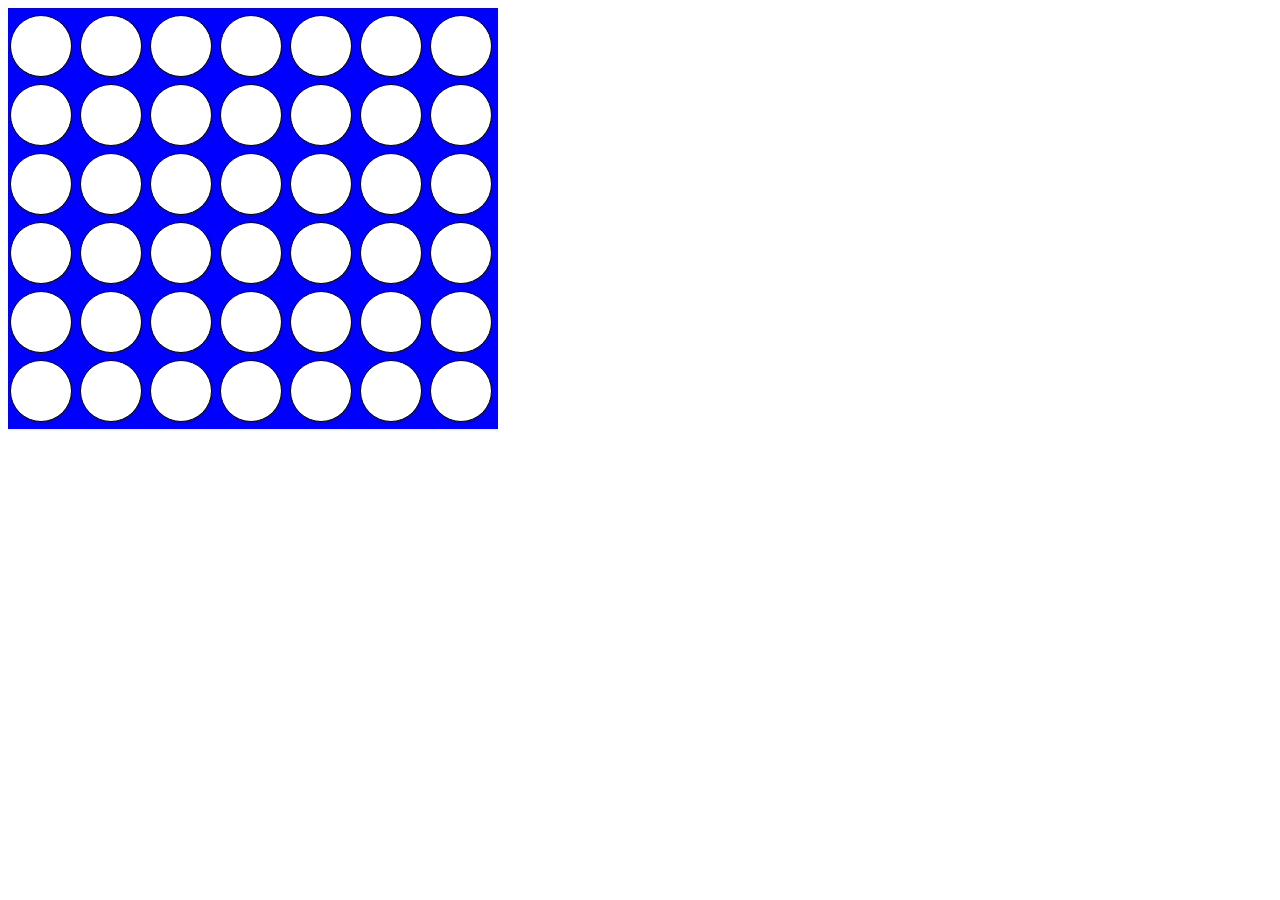
==== puissance4.html @ b41988dd "playable grid with no wins" ====
<!DOCTYPE html>
<html lang="en">

<head>
    <meta charset="utf-8">
    <title>Puissance 4</title>
    <!-- <link href="./style.css" type="text/css" rel="stylesheet"> -->
    <script src="https://ajax.googleapis.com/ajax/libs/jquery/3.4.1/jquery.min.js"></script>
    <link rel="stylesheet" href="./style.css">
    <script src="Hao4Plugin.js"></script>
</head>

<body>
    <main>
        <section>
            <div id="game-area">
                
            </div>
        </section>
    </main>
    <footer>
    </footer>
</body>

</html>
---- style.css ----
.col {
    display: inline-block;
    width: 70px;
    background-color: blue;
}

.col:hover {
    background-color: rgba(0, 0, 255, 0.61);
    cursor: pointer;
}

.row {
    height: 60px;
    width: 60px;
    display: block;
    font-size: 3rem;
    border-radius: 50%;
    border: solid black 1px;
    margin: 7px 2px;
    background-color: white;
}

/* .active {
    background-color: red;
    transform: translateY(-10px);
    transition: 2s;
} */
---- style.css ----
.col {
    display: inline-block;
    width: 70px;
    background-color: blue;
}

.col:hover {
    background-color: rgba(0, 0, 255, 0.61);
    cursor: pointer;
}

.row {
    height: 60px;
    width: 60px;
    display: block;
    font-size: 3rem;
    border-radius: 50%;
    border: solid black 1px;
    margin: 7px 2px;
    background-color: white;
}

/* .active {
    background-color: red;
    transform: translateY(-10px);
    transition: 2s;
} */
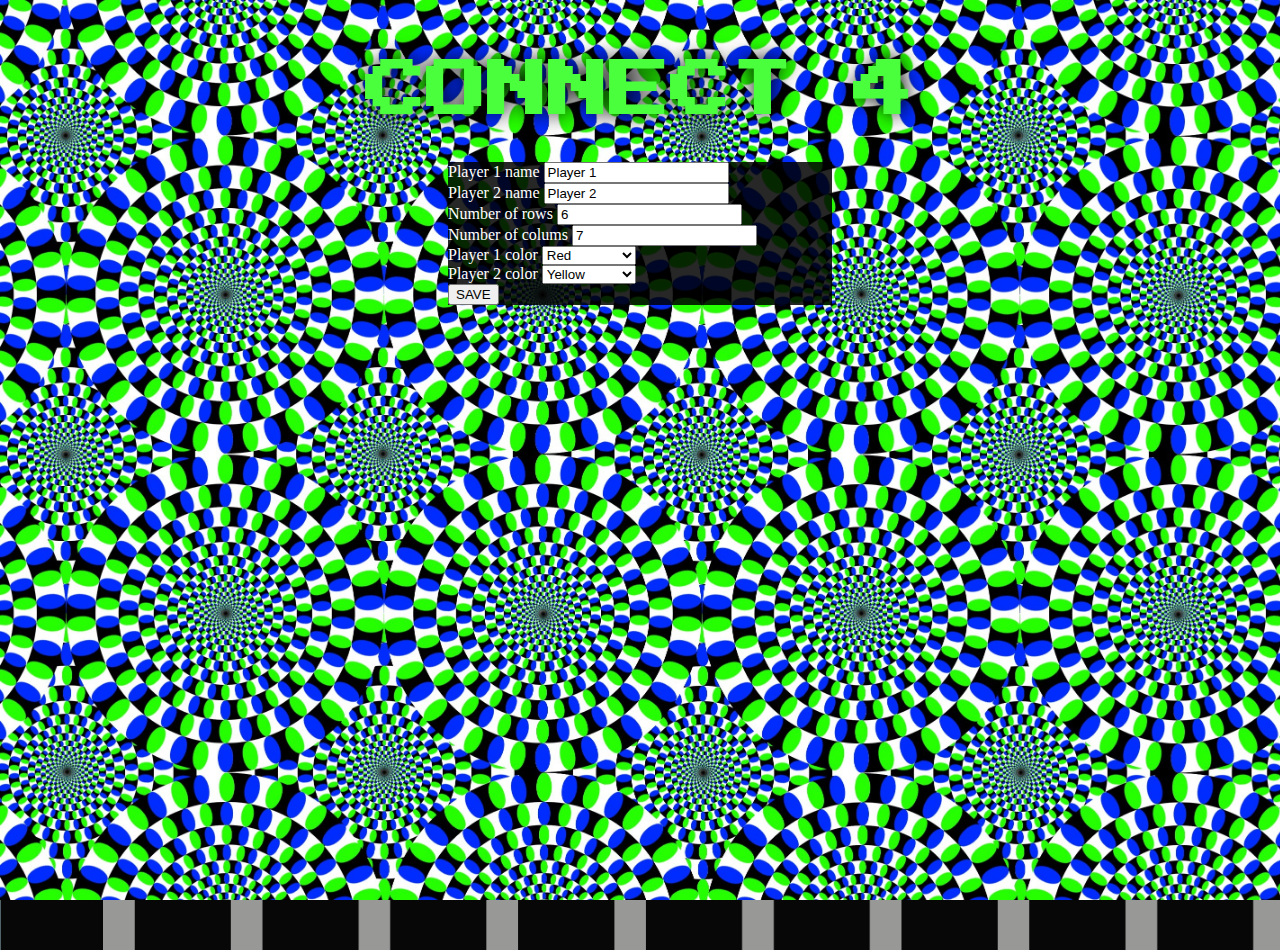
==== commit 818c4196: "added animation" ====
--- a/puissance4.html
+++ b/puissance4.html
@@ -4,18 +4,57 @@
 <head>
     <meta charset="utf-8">
     <title>Puissance 4</title>
-    <!-- <link href="./style.css" type="text/css" rel="stylesheet"> -->
     <script src="https://ajax.googleapis.com/ajax/libs/jquery/3.4.1/jquery.min.js"></script>
-    <link rel="stylesheet" href="./style.css">
+    <link href="./style/style.css" type="text/css" rel="stylesheet">
+    <link href="https://fonts.googleapis.com/css?family=Press+Start+2P&display=swap" rel="stylesheet">
+    <link href="https://fonts.googleapis.com/css?family=Muli&display=swap" rel="stylesheet">
     <script src="Hao4Plugin.js"></script>
 </head>
 
 <body>
     <main>
-        <section>
+        <section id="welcome-page">
+            <h1 id="game-title">CONNECT 4</h1>
+            <div class="setting-form" id="game-settings">
+                <div><label for="settings-p1name">Player 1 name </label><input value="Player 1" type="text"
+                        name="settings-p1name" id="settings-p1name" autocomplete="off" /></div>
+                <div><label for="settings-p2name">Player 2 name </label><input value="Player 2" type="text"
+                        name="settings-p2name" id="settings-p2name" autocomplete="off" /></div>
+                <div><label for="settings-rows">Number of rows </label><input value="6" type="number"
+                        name="settings-rows" id="settings-rows" autocomplete="off" /></div>
+                <div><label for="settings-cols">Number of colums </label><input value="7" type="number"
+                        name="settings-cols" id="settings-cols" autocomplete="off" /></div>
+                <div>
+                    <label for="settings-p1color">Player 1 color</label>
+                    <select name="color" id="settings-p1color">
+                        <option value="red">Red</option>
+                        <option value="yellow">Yellow</option>
+                        <option value="purple">Purple</option>
+                        <option value="turquoise">Turquoise</option>
+                        <option value="aquamarine">Aquamarine</option>
+                        <option value="chartreuse">Chartreuse</option>
+                    </select>
+                </div>
+                <div>
+                    <label for="settings-p2color">Player 2 color</label>
+                    <select name="color" id="settings-p2color">
+                        <option value="yellow">Yellow</option>
+                        <option value="red">Red</option>
+                        <option value="purple">Purple</option>
+                        <option value="turquoise">Turquoise</option>
+                        <option value="aquamarine">Aquamarine</option>
+                        <option value="chartreuse">Chartreuse</option>
+                    </select>
+                </div>
+                <button id="settings-save">SAVE</button>
+            </div>
+        </section>
+        <section style="display: flex;justify-content: center;margin-top: 50px;">
+            <div class="pscore"><span class="pname" id="P1name"></span><span id="P1score"></span></div>
             <div id="game-area">
-                
+
             </div>
+            <div class="pscore" style="text-align: end;"><span class="pname" id="P2name"></span><span id="P2score"></span></div>
         </section>
     </main>
     <footer>
--- a/style/style.css
+++ b/style/style.css
@@ -0,0 +1,123 @@
+body {
+    background-color: lightblue;
+    background-image: url('./../img/background.png');
+    background-repeat: no-repeat;
+    background-size: cover;
+    margin: 0;
+}
+
+#welcome-page {
+    height: 100vh;
+    background-image: url('./../img/516293.jpg');
+    background-repeat: no-repeat;
+    background-size: cover;
+}
+
+#game-title {
+    margin-top: 0;
+    text-align: center;
+    color: #4aff3b;
+    font-family: 'Press Start 2P', cursive;
+    font-size: 3.8rem;
+    text-shadow: rgb(0, 0, 0) 1px 0 20px;
+    padding-top: 60px;
+}
+
+.setting-form{
+    background-color: rgba(0, 0, 0, 0.849);
+    width: 30%;
+    margin: 0 auto;
+    color: white;
+}
+
+#borderboard {
+    padding: 15px;
+    /* background-color: slateblue; */
+    background-color: #757575;
+    border-radius: 20px;
+}
+
+.col {
+    display: inline-block;
+    background-color: #757575;
+    /* background-color: slateblue; */
+    border-radius: 15px;
+}
+
+.col:hover {
+    background-color: #4b4b4b;
+    ;
+    cursor: pointer;
+}
+
+.row {
+    height: 80px;
+    width: 80px;
+    display: block;
+    font-size: 3rem;
+    border-radius: 50%;
+    border: solid black 2px;
+    margin: 6px 4px;
+    background-color: white;
+    transition: transform 0.4s;
+    transition-timing-function: ease-in;
+    opacity: 0;
+}
+
+#placeholder {
+    display: flex;
+    padding: 0 15px;
+    /* border: 1px solid black; */
+}
+
+
+.phcol {
+    opacity: 0;
+    border: solid black 2px;
+    border-radius: 50%;
+    height: 80px;
+    width: 80px;
+    margin: 4px 4px;
+}
+
+.active {
+    opacity: 1;
+}
+
+.pepega {
+    background-image: url('./../img/pepega.png');
+    background-repeat: no-repeat;
+    background-size: 100% 100%;
+}
+
+.minglee {
+    background-image: url('./../img/minglee.png');
+    background-repeat: no-repeat;
+    background-size: 100% 100%;
+}
+
+.scoreboard {
+    text-align: center;
+    margin-bottom: 5px;
+    cursor: pointer;
+}
+
+.backborder{
+    background-color: slategrey;
+}
+
+#currentplayer {
+    margin: 0 auto;
+    font-size: 1.6rem;
+    font-family: 'Press Start 2P', cursive;
+    /* text-shadow: 2px 2px 8px rgb(99, 99, 99); */
+    text-shadow: 2px 2px 4px slateblue;
+}
+
+.pscore {
+    width: 30%;
+    font-size: 2.2rem;
+    /* font-family: 'Muli', sans-serif; */
+    font-family: 'Press Start 2P', cursive;
+    color: white;
+}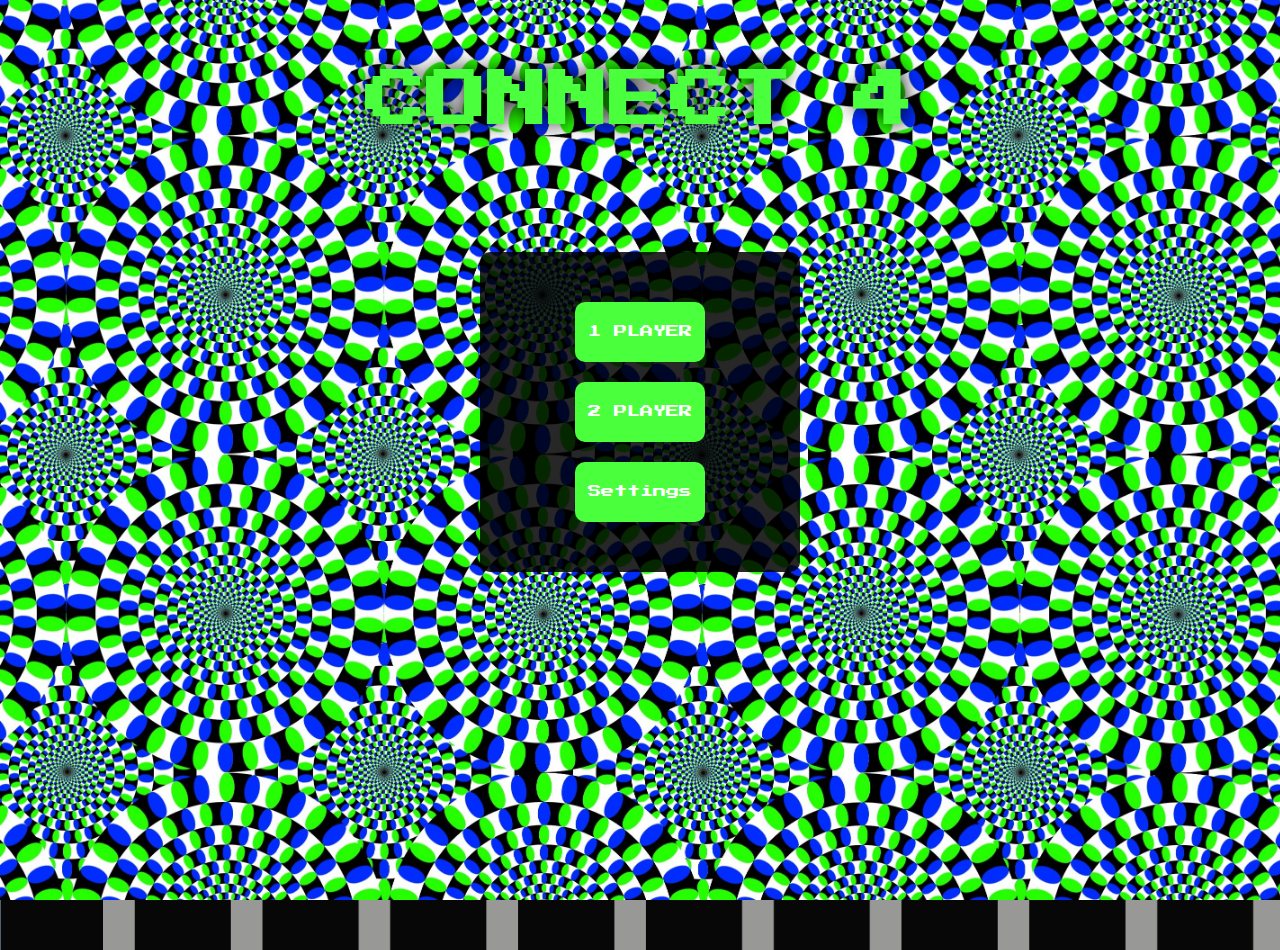
==== commit 212cf4da: "added random AI" ====
--- a/puissance4.html
+++ b/puissance4.html
@@ -15,36 +15,54 @@
     <main>
         <section id="welcome-page">
             <h1 id="game-title">CONNECT 4</h1>
+            <div class="setting-form" id="main-menu">
+                <div class="main-btn">
+                    <button id="btn-1-player">1 PLAYER</button>
+                    <button id="btn-2-player">2 PLAYER</button>
+                    <button id="btn-settings">Settings</button>
+                </div>
+            </div>
             <div class="setting-form" id="game-settings">
-                <div><label for="settings-p1name">Player 1 name </label><input value="Player 1" type="text"
-                        name="settings-p1name" id="settings-p1name" autocomplete="off" /></div>
-                <div><label for="settings-p2name">Player 2 name </label><input value="Player 2" type="text"
-                        name="settings-p2name" id="settings-p2name" autocomplete="off" /></div>
-                <div><label for="settings-rows">Number of rows </label><input value="6" type="number"
-                        name="settings-rows" id="settings-rows" autocomplete="off" /></div>
-                <div><label for="settings-cols">Number of colums </label><input value="7" type="number"
-                        name="settings-cols" id="settings-cols" autocomplete="off" /></div>
-                <div>
-                    <label for="settings-p1color">Player 1 color</label>
-                    <select name="color" id="settings-p1color">
-                        <option value="red">Red</option>
-                        <option value="yellow">Yellow</option>
-                        <option value="purple">Purple</option>
-                        <option value="turquoise">Turquoise</option>
-                        <option value="aquamarine">Aquamarine</option>
-                        <option value="chartreuse">Chartreuse</option>
-                    </select>
+                <div class="settings-div">
+                    <div class="player1-div" style="margin-right:10px;">
+                        <h3>Player 1</h3>
+                        <div><label for="settings-p1name">Player 1 name </label><input value="Player 1" type="text"
+                                name="settings-p1name" id="settings-p1name" autocomplete="off" /></div>
+                        <div>
+                            <label for="settings-p1color">Player 1 color</label>
+                            <select name="color" id="settings-p1color">
+                                <option value="red">Red</option>
+                                <option value="yellow">Yellow</option>
+                                <option value="purple">Purple</option>
+                                <option value="turquoise">Turquoise</option>
+                                <option value="aquamarine">Aquamarine</option>
+                                <option value="chartreuse">Chartreuse</option>
+                            </select>
+                        </div>
+                    </div>
+                    <div class="player2-div">
+                        <h3>Player 2</h3>
+                        <div><label for="settings-p2name">Player 2 name </label><input value="Player 2" type="text"
+                                name="settings-p2name" id="settings-p2name" autocomplete="off" /></div>
+                        <div>
+                            <label for="settings-p2color">Player 2 color</label>
+                            <select name="color" id="settings-p2color">
+                                <option value="yellow">Yellow</option>
+                                <option value="red">Red</option>
+                                <option value="purple">Purple</option>
+                                <option value="turquoise">Turquoise</option>
+                                <option value="aquamarine">Aquamarine</option>
+                                <option value="chartreuse">Chartreuse</option>
+                            </select>
+                        </div>
+                    </div>
                 </div>
-                <div>
-                    <label for="settings-p2color">Player 2 color</label>
-                    <select name="color" id="settings-p2color">
-                        <option value="yellow">Yellow</option>
-                        <option value="red">Red</option>
-                        <option value="purple">Purple</option>
-                        <option value="turquoise">Turquoise</option>
-                        <option value="aquamarine">Aquamarine</option>
-                        <option value="chartreuse">Chartreuse</option>
-                    </select>
+
+                <div class="grid-settings">
+                    <div><label for="settings-rows">Number of rows </label><input value="6" type="number"
+                            name="settings-rows" id="settings-rows" autocomplete="off" /></div>
+                    <div><label for="settings-cols">Number of colums </label><input value="7" type="number"
+                            name="settings-cols" id="settings-cols" autocomplete="off" /></div>
                 </div>
                 <button id="settings-save">SAVE</button>
             </div>
@@ -54,7 +72,8 @@
             <div id="game-area">
 
             </div>
-            <div class="pscore" style="text-align: end;"><span class="pname" id="P2name"></span><span id="P2score"></span></div>
+            <div class="pscore" style="text-align: end;"><span class="pname" id="P2name"></span><span
+                    id="P2score"></span></div>
         </section>
     </main>
     <footer>
--- a/style/style.css
+++ b/style/style.css
@@ -20,24 +20,52 @@
     font-family: 'Press Start 2P', cursive;
     font-size: 3.8rem;
     text-shadow: rgb(0, 0, 0) 1px 0 20px;
-    padding-top: 60px;
-}
-
-.setting-form{
+    padding-top: 70px;
+}
+
+.setting-form {
     background-color: rgba(0, 0, 0, 0.849);
-    width: 30%;
+    width: 25%;
     margin: 0 auto;
     color: white;
+    top: 80px;
+    position: relative;
+    border-radius: 10px;
+    transition: 0.2s;
+}
+
+.main-btn {
+    padding: 30px;
+}
+
+.main-btn button {
+    height: 60px;
+    display: block;
+    width: 50%;
+    margin: 20px auto;
+    cursor: pointer;
+    background-color: #4aff3b;
+    border: none;
+    border-radius: 10px;
+    font-family: 'Press Start 2P', cursive;
+    color: white;
+    transition: 0.2s;
+}
+
+.main-btn button:hover {
+    background-color: #3dc731;
+    transition: 0.2s;
 }
 
 #borderboard {
-    padding: 15px;
+    padding: 0 15px;
     /* background-color: slateblue; */
     background-color: #757575;
     border-radius: 20px;
 }
 
 .col {
+    padding: 15px 0;
     display: inline-block;
     background-color: #757575;
     /* background-color: slateblue; */
@@ -59,6 +87,15 @@
     border: solid black 2px;
     margin: 6px 4px;
     background-color: white;
+}
+
+.pawn {
+    height: 80px;
+    width: 80px;
+    display: block;
+    font-size: 3rem;
+    border-radius: 50%;
+    background-color: white;
     transition: transform 0.4s;
     transition-timing-function: ease-in;
     opacity: 0;
@@ -69,7 +106,6 @@
     padding: 0 15px;
     /* border: 1px solid black; */
 }
-
 
 .phcol {
     opacity: 0;
@@ -78,6 +114,9 @@
     height: 80px;
     width: 80px;
     margin: 4px 4px;
+    background-image: url('./../img/pepeS.gif');
+    background-repeat: no-repeat;
+    background-size: 100% 100%;
 }
 
 .active {
@@ -102,7 +141,7 @@
     cursor: pointer;
 }
 
-.backborder{
+.backborder {
     background-color: slategrey;
 }
 
@@ -112,6 +151,7 @@
     font-family: 'Press Start 2P', cursive;
     /* text-shadow: 2px 2px 8px rgb(99, 99, 99); */
     text-shadow: 2px 2px 4px slateblue;
+    transition: 0.2s;
 }
 
 .pscore {
@@ -120,4 +160,57 @@
     /* font-family: 'Muli', sans-serif; */
     font-family: 'Press Start 2P', cursive;
     color: white;
+}
+
+#reset-btn {
+    display: block;
+    margin: 30px auto;
+    width: 250px;
+    height: 40px;
+    background-color: black;
+    border: none;
+    color: white;
+    cursor: pointer;
+    transition: 0.2s;
+    position: relative;
+}
+
+#reset-btn:hover {
+    transition: 0.2s;
+    top: -2px;
+    left: -1px;
+}
+
+#game-settings h3 {
+    font-family: 'Press Start 2P', cursive;
+}
+
+.settings-div {
+    display: flex;
+}
+
+.grid-settings {
+    margin: 40px 0;
+    padding-right: 180px;
+}
+
+#game-settings {
+    display: none;
+    padding: 20px;
+}
+
+#game-settings .settings-div input {
+    max-width: 200px;
+    margin-top: 20px;
+    margin-bottom: 30px;
+}
+
+.grid-settings input {
+    width: 50px;
+    margin-left: auto;
+}
+
+#settings-save {
+    display: block;
+    margin: 0 auto;
 }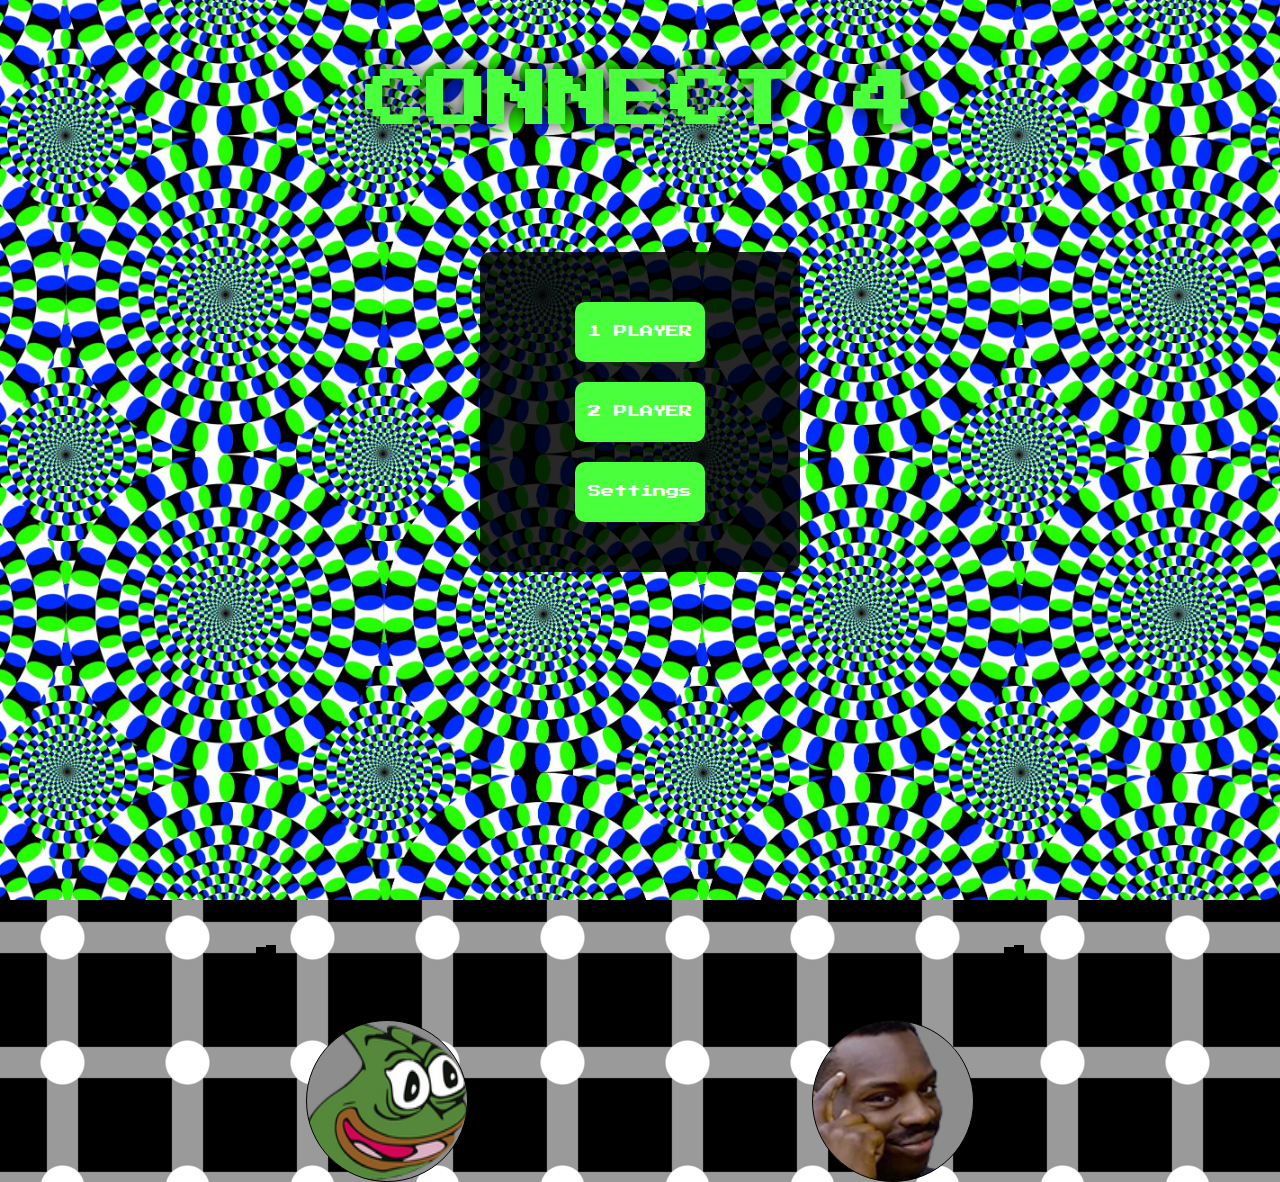
==== commit 1ad5b9ff: "done" ====
--- a/puissance4.html
+++ b/puissance4.html
@@ -67,13 +67,18 @@
                 <button id="settings-save">SAVE</button>
             </div>
         </section>
-        <section style="display: flex;justify-content: center;margin-top: 50px;">
-            <div class="pscore"><span class="pname" id="P1name"></span><span id="P1score"></span></div>
+        <section id="gamesection" style="display: flex;justify-content: center; margin-top: 50px;">
+            <div class="pscore">
+                <span class="pname" id="P1name"></span><span id="P1score"></span>
+                <div class="p1img pepega"></div>
+            </div>
             <div id="game-area">
 
             </div>
             <div class="pscore" style="text-align: end;"><span class="pname" id="P2name"></span><span
-                    id="P2score"></span></div>
+                    id="P2score"></span>
+                <div class="p2img minglee"></div>
+            </div>
         </section>
     </main>
     <footer>
--- a/style/style.css
+++ b/style/style.css
@@ -1,9 +1,11 @@
 body {
     background-color: lightblue;
-    background-image: url('./../img/background.png');
-    background-repeat: no-repeat;
-    background-size: cover;
+    /* background-image: url('./../img/background.png'); */
+    background-image: url('./../img/Grid_illusion.webp');
+    /* background-repeat: no-repeat; */
+    /* background-size: cover; */
     margin: 0;
+    overflow: hidden;
 }
 
 #welcome-page {
@@ -59,16 +61,16 @@
 
 #borderboard {
     padding: 0 15px;
-    /* background-color: slateblue; */
-    background-color: #757575;
+    /* background-color: #757575; */
+    background-color: rgb(36, 36, 36);
     border-radius: 20px;
 }
 
 .col {
     padding: 15px 0;
     display: inline-block;
-    background-color: #757575;
-    /* background-color: slateblue; */
+    /* background-color: #757575; */
+    background-color: rgb(36, 36, 36);
     border-radius: 15px;
 }
 
@@ -86,7 +88,7 @@
     border-radius: 50%;
     border: solid black 2px;
     margin: 6px 4px;
-    background-color: white;
+    background-color: #e1e1e1;
 }
 
 .pawn {
@@ -135,6 +137,22 @@
     background-size: 100% 100%;
 }
 
+.p1img, .p2img {
+    height: 160px;
+    width: 160px;
+    display: block;
+    margin-top: 35px;
+    margin-left: 50px;
+    border: solid 1px black;
+    border-radius: 50%;
+    background-color: rgb(141, 141, 141);
+}
+
+.p2img {
+    margin-left: auto;
+    margin-right: 50px;
+}
+
 .scoreboard {
     text-align: center;
     margin-bottom: 5px;
@@ -150,7 +168,7 @@
     font-size: 1.6rem;
     font-family: 'Press Start 2P', cursive;
     /* text-shadow: 2px 2px 8px rgb(99, 99, 99); */
-    text-shadow: 2px 2px 4px slateblue;
+    text-shadow: 2px 2px 4px black;
     transition: 0.2s;
 }
 
@@ -160,6 +178,11 @@
     /* font-family: 'Muli', sans-serif; */
     font-family: 'Press Start 2P', cursive;
     color: white;
+}
+
+.pscore .pname {
+    background-color: black;
+    padding: 3px 5px;
 }
 
 #reset-btn {
@@ -213,4 +236,9 @@
 #settings-save {
     display: block;
     margin: 0 auto;
+}
+
+#P1score, #P2score {
+    background-color: black;
+    padding: 5px;
 }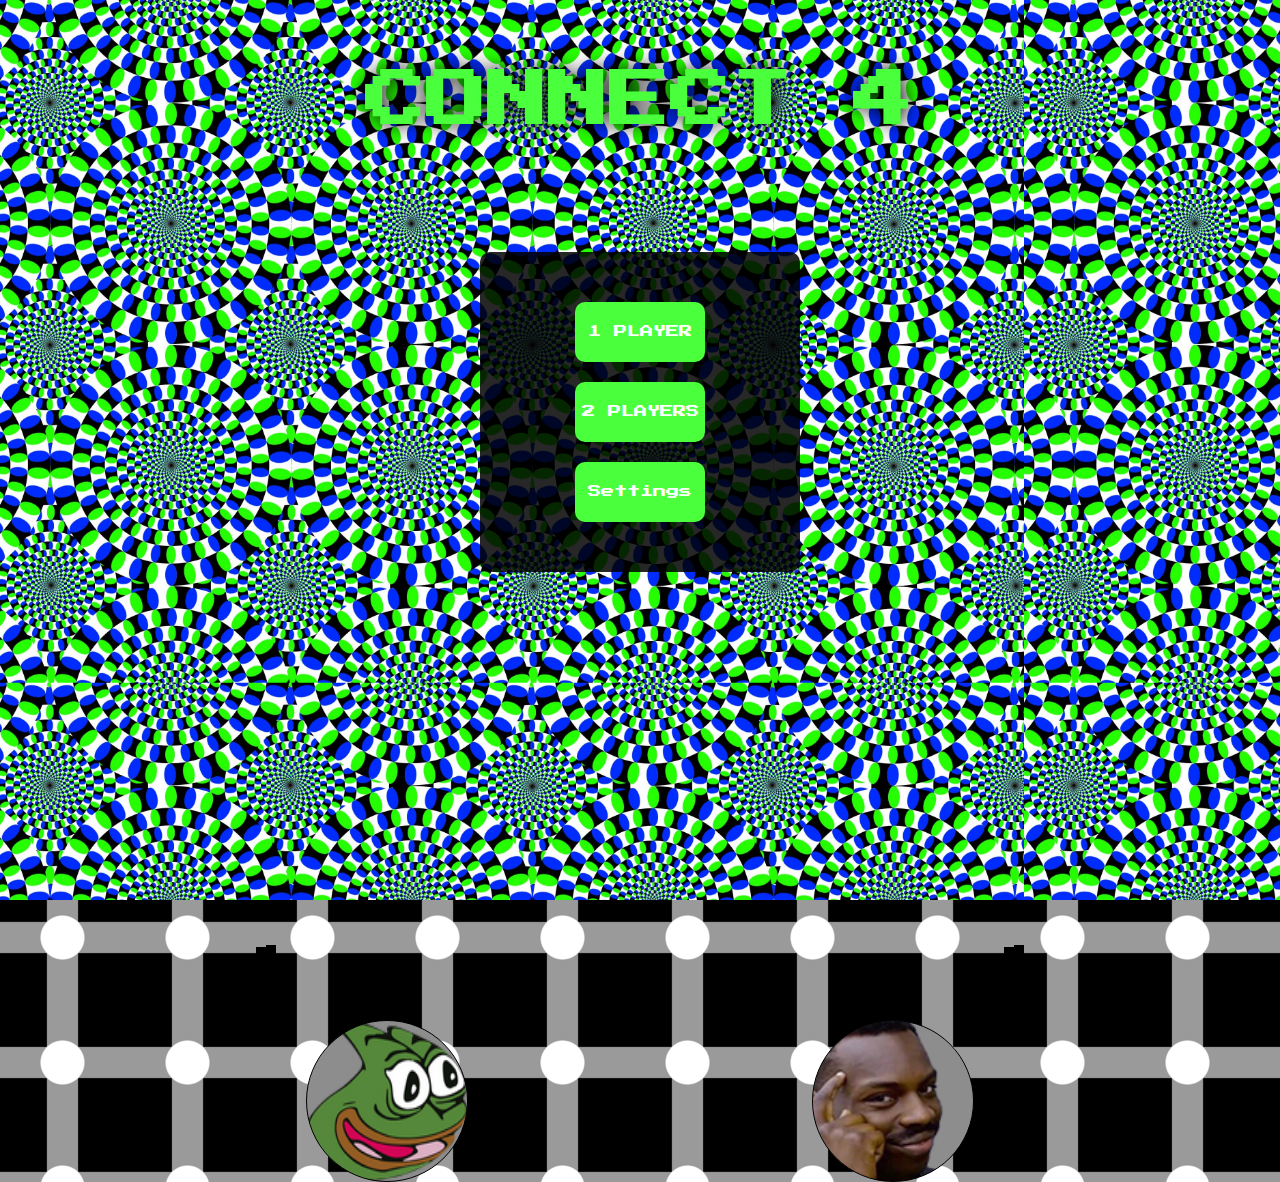
==== commit f89872d1: "finished" ====
--- a/puissance4.html
+++ b/puissance4.html
@@ -18,7 +18,7 @@
             <div class="setting-form" id="main-menu">
                 <div class="main-btn">
                     <button id="btn-1-player">1 PLAYER</button>
-                    <button id="btn-2-player">2 PLAYER</button>
+                    <button id="btn-2-player">2 PLAYERS</button>
                     <button id="btn-settings">Settings</button>
                 </div>
             </div>
@@ -26,7 +26,7 @@
                 <div class="settings-div">
                     <div class="player1-div" style="margin-right:10px;">
                         <h3>Player 1</h3>
-                        <div><label for="settings-p1name">Player 1 name </label><input value="Player 1" type="text"
+                        <div><label for="settings-p1name">Player 1 name </label><input value="PEPEGA" type="text"
                                 name="settings-p1name" id="settings-p1name" autocomplete="off" /></div>
                         <div>
                             <label for="settings-p1color">Player 1 color</label>
--- a/style/style.css
+++ b/style/style.css
@@ -1,6 +1,5 @@
 body {
     background-color: lightblue;
-    /* background-image: url('./../img/background.png'); */
     background-image: url('./../img/Grid_illusion.webp');
     /* background-repeat: no-repeat; */
     /* background-size: cover; */
@@ -11,8 +10,8 @@
 #welcome-page {
     height: 100vh;
     background-image: url('./../img/516293.jpg');
-    background-repeat: no-repeat;
-    background-size: cover;
+    /* background-repeat: no-repeat; */
+    background-size: 80%;
 }
 
 #game-title {
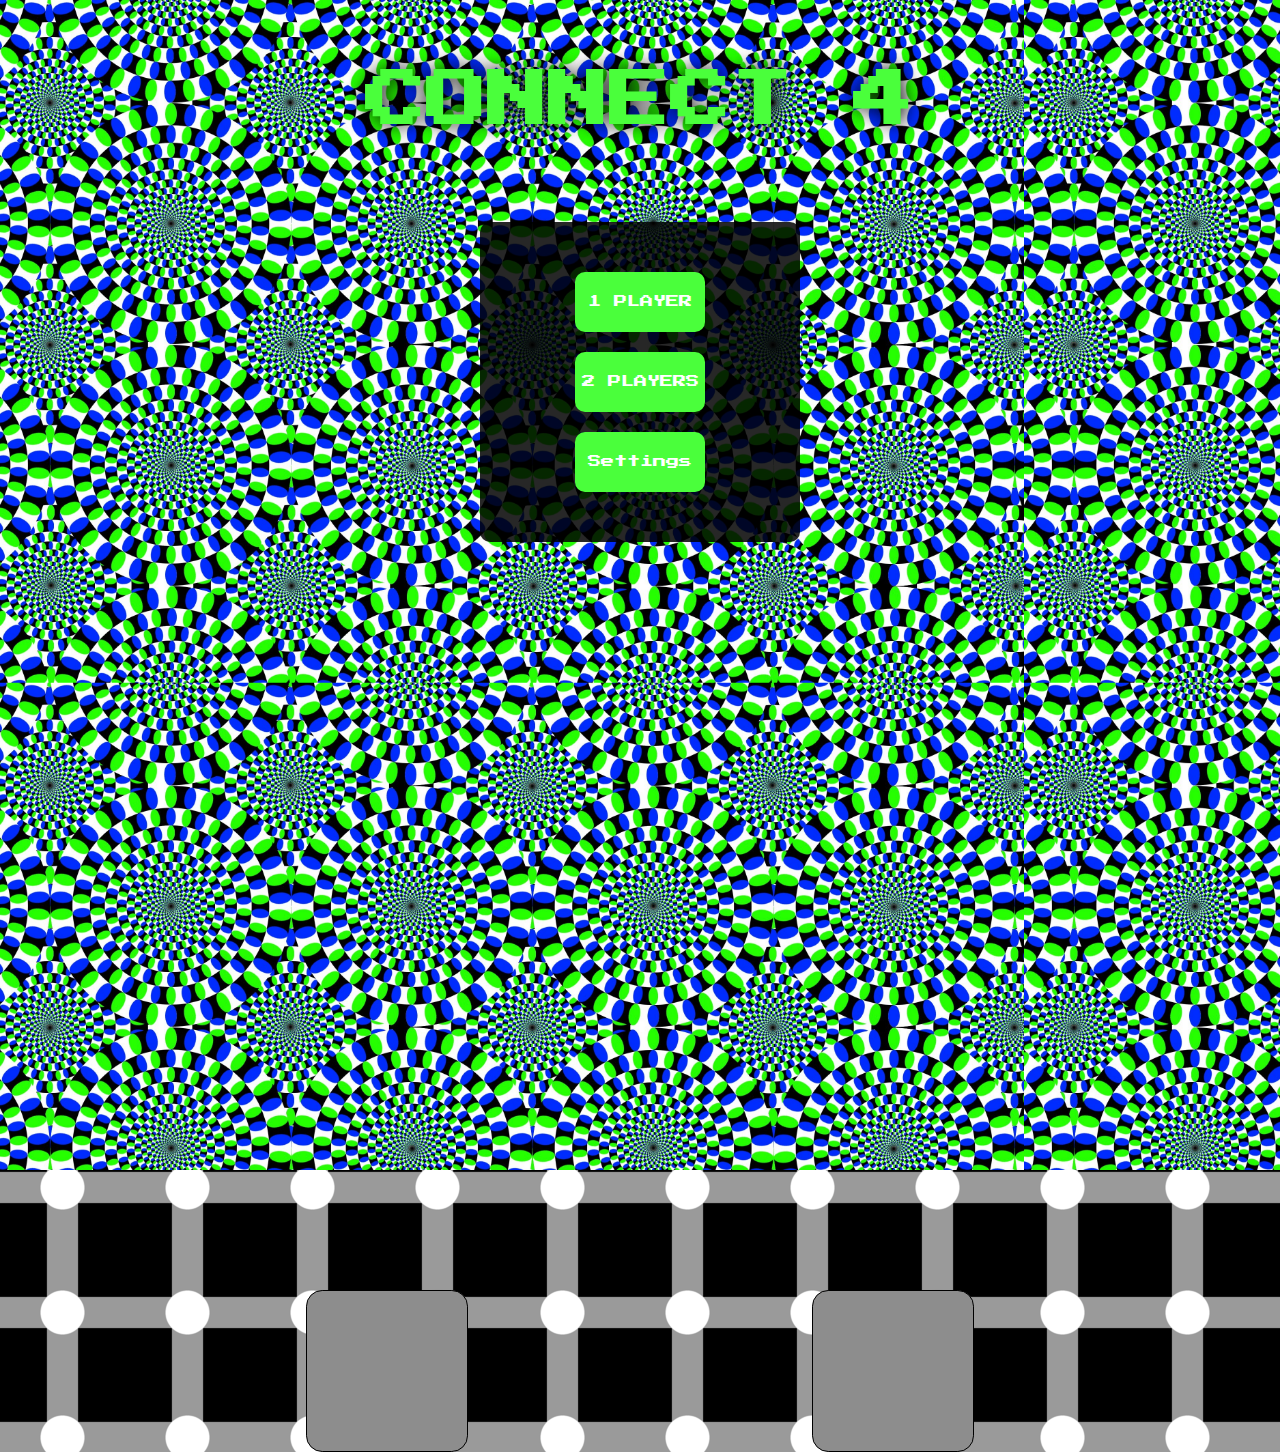
==== commit 86646f77: "added avatar" ====
--- a/puissance4.html
+++ b/puissance4.html
@@ -26,10 +26,10 @@
                 <div class="settings-div">
                     <div class="player1-div" style="margin-right:10px;">
                         <h3>Player 1</h3>
-                        <div><label for="settings-p1name">Player 1 name </label><input value="PEPEGA" type="text"
+                        <div><label for="settings-p1name">Name </label><input value="PEPEGA" type="text"
                                 name="settings-p1name" id="settings-p1name" autocomplete="off" /></div>
                         <div>
-                            <label for="settings-p1color">Player 1 color</label>
+                            <label for="settings-p1color">Color</label>
                             <select name="color" id="settings-p1color">
                                 <option value="red">Red</option>
                                 <option value="yellow">Yellow</option>
@@ -39,13 +39,19 @@
                                 <option value="chartreuse">Chartreuse</option>
                             </select>
                         </div>
+                        <div class="imgselect">
+                            <div class="pepega pimg p1" id="pepega"></div>
+                            <div class="minglee pimg p1" id="minglee"></div>
+                            <div class="forsensmug pimg p1" id="forsensmug"></div>
+                            <div class="omegalul pimg p1" id="omegalul"></div>
+                        </div>
                     </div>
                     <div class="player2-div">
                         <h3>Player 2</h3>
-                        <div><label for="settings-p2name">Player 2 name </label><input value="Player 2" type="text"
+                        <div><label for="settings-p2name">Name </label><input value="Player 2" type="text"
                                 name="settings-p2name" id="settings-p2name" autocomplete="off" /></div>
                         <div>
-                            <label for="settings-p2color">Player 2 color</label>
+                            <label for="settings-p2color">Color</label>
                             <select name="color" id="settings-p2color">
                                 <option value="yellow">Yellow</option>
                                 <option value="red">Red</option>
@@ -54,6 +60,12 @@
                                 <option value="aquamarine">Aquamarine</option>
                                 <option value="chartreuse">Chartreuse</option>
                             </select>
+                        </div>
+                        <div class="imgselect">
+                            <div class="forsencd pimg p2" id="forsencd"></div>
+                            <div class="ayaya pimg p2" id="ayaya"></div>
+                            <div class="gabenget pimg p2" id="gabenget"></div>
+                            <div class="forsen1 pimg p2" id="forsen1"></div>
                         </div>
                     </div>
                 </div>
@@ -70,14 +82,14 @@
         <section id="gamesection" style="display: flex;justify-content: center; margin-top: 50px;">
             <div class="pscore">
                 <span class="pname" id="P1name"></span><span id="P1score"></span>
-                <div class="p1img pepega"></div>
+                <div class="p1img"></div>
             </div>
             <div id="game-area">
 
             </div>
             <div class="pscore" style="text-align: end;"><span class="pname" id="P2name"></span><span
                     id="P2score"></span>
-                <div class="p2img minglee"></div>
+                <div class="p2img"></div>
             </div>
         </section>
     </main>
--- a/style/style.css
+++ b/style/style.css
@@ -4,11 +4,10 @@
     /* background-repeat: no-repeat; */
     /* background-size: cover; */
     margin: 0;
-    overflow: hidden;
 }
 
 #welcome-page {
-    height: 100vh;
+    height: 130vh;
     background-image: url('./../img/516293.jpg');
     /* background-repeat: no-repeat; */
     background-size: 80%;
@@ -29,7 +28,7 @@
     width: 25%;
     margin: 0 auto;
     color: white;
-    top: 80px;
+    top: 50px;
     position: relative;
     border-radius: 10px;
     transition: 0.2s;
@@ -100,6 +99,7 @@
     transition: transform 0.4s;
     transition-timing-function: ease-in;
     opacity: 0;
+    position: relative;
 }
 
 #placeholder {
@@ -136,6 +136,62 @@
     background-size: 100% 100%;
 }
 
+.gabenget {
+    background-image: url('./../img/gabenget.gif');
+    background-repeat: no-repeat;
+    background-size: 100% 100%;
+}
+
+.ayaya {
+    background-image: url('./../img/AYAYA.png');
+    background-repeat: no-repeat;
+    background-size: 100% 100%;
+}
+
+.forsensmug {
+    background-image: url('./../img/forsenSmug.png');
+    background-repeat: no-repeat;
+    background-size: 100% 100%;
+}
+
+.forsencd {
+    background-image: url('./../img/forsenCD.png');
+    background-repeat: no-repeat;
+    background-size: 100% 100%;
+}
+
+.forsen1 {
+    background-image: url('./../img/forsen1.png');
+    background-repeat: no-repeat;
+    background-size: 100% 100%;
+}
+
+.omegalul {
+    background-image: url('./../img/OMEGALUL.png');
+    background-repeat: no-repeat;
+    background-size: 100% 100%;
+}
+
+.imgselect {
+    margin-top: 20px;
+    display: flex;
+    flex-wrap: wrap;
+    padding-left: 20px;
+}
+
+.pimg {
+    margin: 5px;
+    height: 80px;
+    width: 80px;
+    border: solid 1px black;
+    border-radius: 30%;
+    cursor: pointer;
+}
+
+.pimg:hover {
+    border: solid 1px rgb(235, 235, 235);
+}
+
 .p1img, .p2img {
     height: 160px;
     width: 160px;
@@ -143,7 +199,7 @@
     margin-top: 35px;
     margin-left: 50px;
     border: solid 1px black;
-    border-radius: 50%;
+    border-radius: 10%;
     background-color: rgb(141, 141, 141);
 }
 
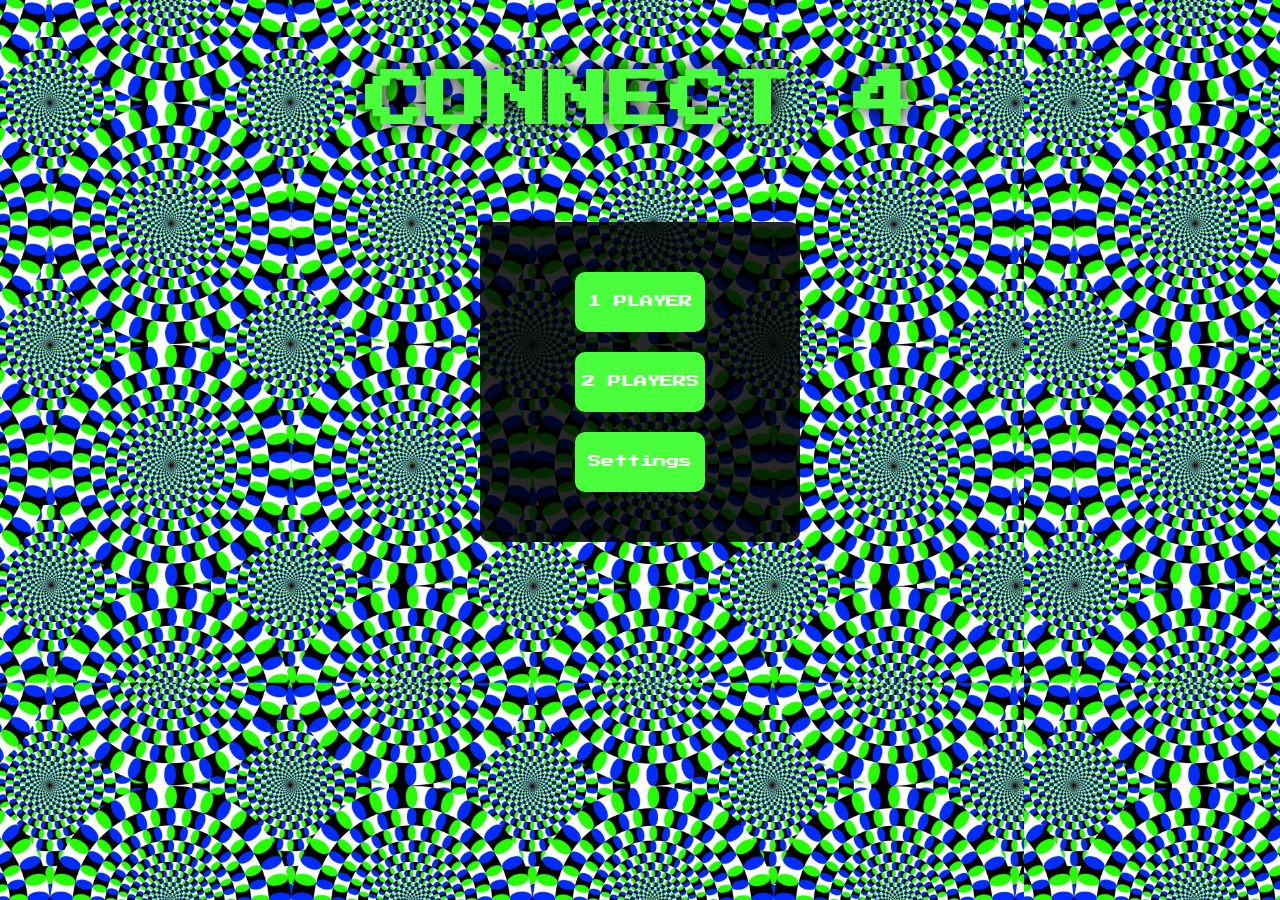
==== commit 2e9ea32f: "added a home button" ====
--- a/puissance4.html
+++ b/puissance4.html
@@ -79,7 +79,7 @@
                 <button id="settings-save">SAVE</button>
             </div>
         </section>
-        <section id="gamesection" style="display: flex;justify-content: center; margin-top: 50px;">
+        <section id="gamesection" style="display: none;justify-content: center; margin-top: 50px;">
             <div class="pscore">
                 <span class="pname" id="P1name"></span><span id="P1score"></span>
                 <div class="p1img"></div>
@@ -97,4 +97,4 @@
     </footer>
 </body>
 
-</html>+</html>
--- a/style/style.css
+++ b/style/style.css
@@ -4,10 +4,11 @@
     /* background-repeat: no-repeat; */
     /* background-size: cover; */
     margin: 0;
+    /* overflow: hidden; */
 }
 
 #welcome-page {
-    height: 130vh;
+    height: 100vh;
     background-image: url('./../img/516293.jpg');
     /* background-repeat: no-repeat; */
     background-size: 80%;
@@ -240,23 +241,28 @@
     padding: 3px 5px;
 }
 
-#reset-btn {
-    display: block;
-    margin: 30px auto;
+#reset-btn, #home-btn {
+    border: solid white 1px;
+    display: block;
+    margin: 30px auto 0px;
     width: 250px;
     height: 40px;
     background-color: black;
-    border: none;
+    /* border: none; */
     color: white;
     cursor: pointer;
     transition: 0.2s;
     position: relative;
 }
 
-#reset-btn:hover {
+#reset-btn:hover, #home-btn:hover {
     transition: 0.2s;
     top: -2px;
     left: -1px;
+}
+
+#home-btn:hover {
+    margin: 10px auto;
 }
 
 #game-settings h3 {
